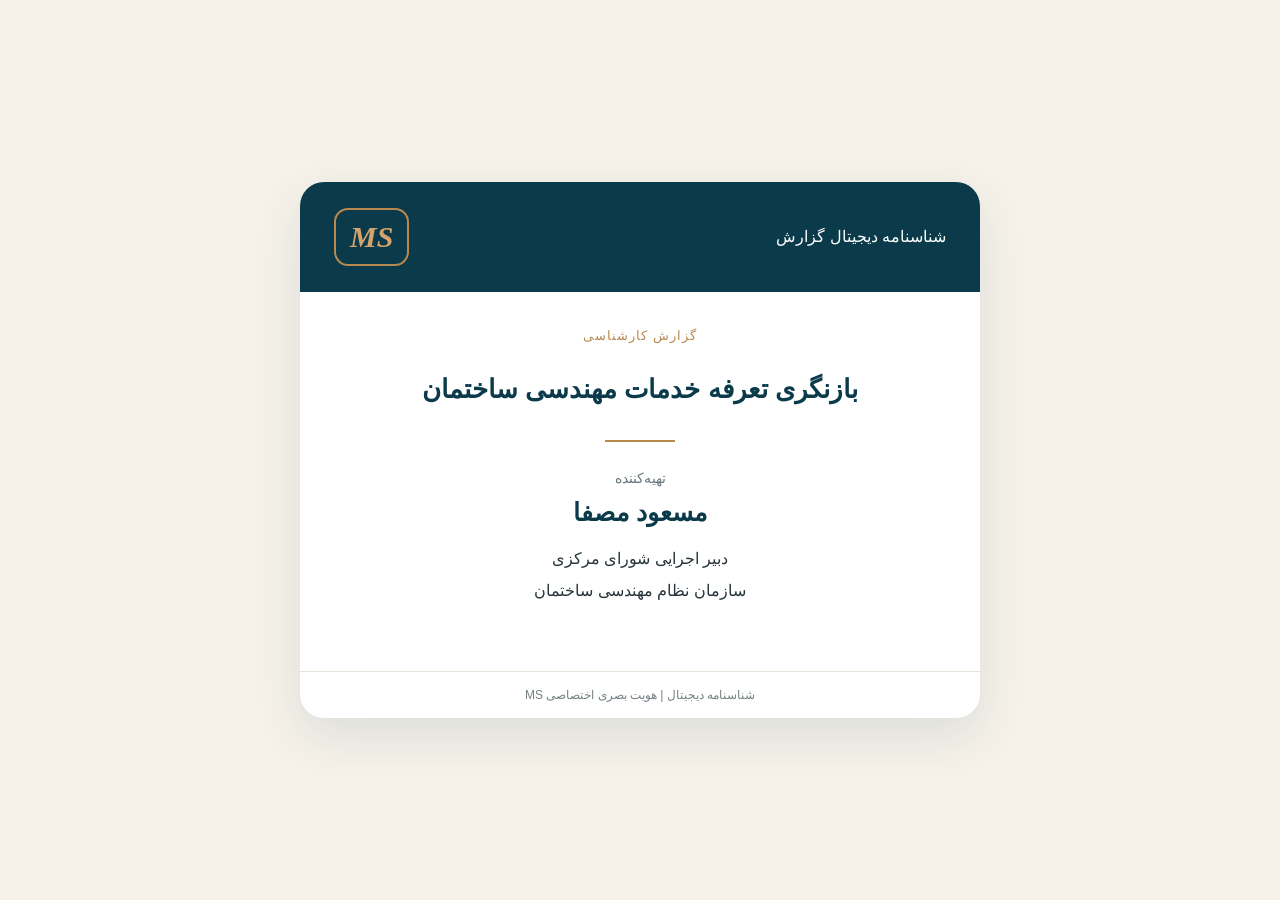
==== engineering-fees.html @ 3607b26f "Add files via upload" ====
<!doctype html><html lang="fa" dir="rtl"><head><meta charset="utf-8"><meta name="viewport" content="width=device-width,initial-scale=1"><title>شناسنامه | بازنگری تعرفه خدمات مهندسی ساختمان</title><style>*{box-sizing:border-box}body{margin:0;background:#f6f2ea;color:#27343a;font-family:Tahoma,Arial,sans-serif;min-height:100vh;display:grid;place-items:center}.card{width:min(94vw,680px);background:#fff;border-radius:24px;overflow:hidden;box-shadow:0 18px 50px #0b3b4a1c}.head{background:#0b3b4a;color:white;padding:26px 34px;display:flex;justify-content:space-between;align-items:center}.mark{border:2px solid #b8894f;border-radius:14px;padding:10px 14px;font:italic bold 30px Georgia;color:#d4a46c}.body{padding:36px 40px 48px;text-align:center}.eyebrow{color:#b8894f;font-size:13px;letter-spacing:1px}h1{font-size:26px;line-height:1.9;color:#0b3b4a;margin:22px 0 26px}.rule{height:2px;width:70px;background:#b8894f;margin:0 auto 28px}.label{color:#68777c;font-size:14px}h2{font-size:25px;color:#0b3b4a;margin:12px 0}p{line-height:2;font-size:16px}footer{border-top:1px solid #e7e2d8;padding:16px;text-align:center;font-size:12px;color:#748184}@media(max-width:480px){.body{padding:25px 20px}h1{font-size:21px}h2{font-size:22px}}</style></head><body><article class="card"><header class="head"><span>شناسنامه دیجیتال گزارش</span><span class="mark" aria-label="نشان مفهومی MS">MS</span></header><section class="body"><div class="eyebrow">گزارش کارشناسی</div><h1>بازنگری تعرفه خدمات مهندسی ساختمان</h1><div class="rule"></div><div class="label">تهیه‌کننده</div><h2>مسعود مصفا</h2><p>دبیر اجرایی شورای مرکزی<br>سازمان نظام مهندسی ساختمان</p></section><footer>شناسنامه دیجیتال | هویت بصری اختصاصی MS</footer></article></body></html>
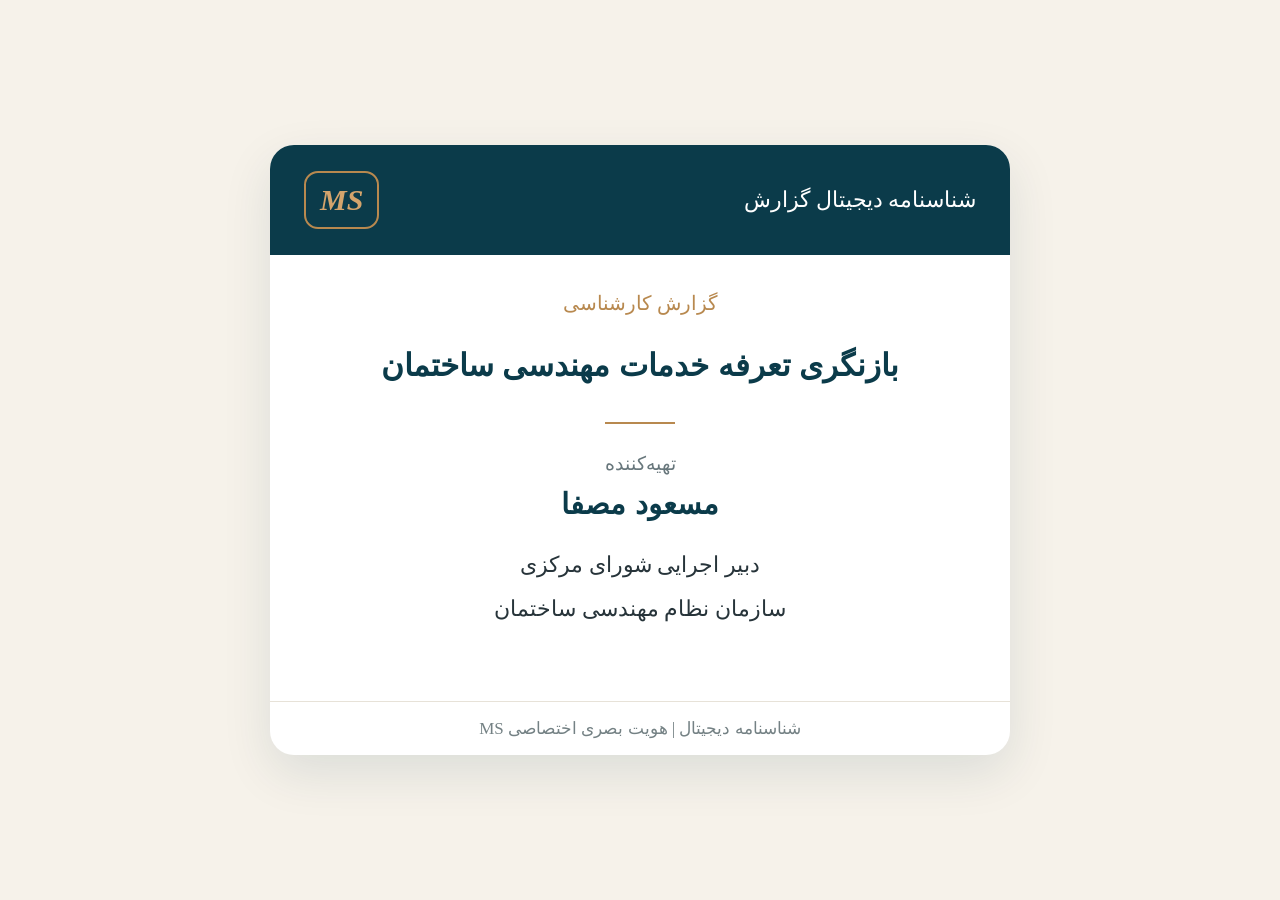
==== commit cb2c701b: "Add files via upload" ====
--- a/engineering-fees.html
+++ b/engineering-fees.html
@@ -1 +1 @@
-<!doctype html><html lang="fa" dir="rtl"><head><meta charset="utf-8"><meta name="viewport" content="width=device-width,initial-scale=1"><title>شناسنامه | بازنگری تعرفه خدمات مهندسی ساختمان</title><style>*{box-sizing:border-box}body{margin:0;background:#f6f2ea;color:#27343a;font-family:Tahoma,Arial,sans-serif;min-height:100vh;display:grid;place-items:center}.card{width:min(94vw,680px);background:#fff;border-radius:24px;overflow:hidden;box-shadow:0 18px 50px #0b3b4a1c}.head{background:#0b3b4a;color:white;padding:26px 34px;display:flex;justify-content:space-between;align-items:center}.mark{border:2px solid #b8894f;border-radius:14px;padding:10px 14px;font:italic bold 30px Georgia;color:#d4a46c}.body{padding:36px 40px 48px;text-align:center}.eyebrow{color:#b8894f;font-size:13px;letter-spacing:1px}h1{font-size:26px;line-height:1.9;color:#0b3b4a;margin:22px 0 26px}.rule{height:2px;width:70px;background:#b8894f;margin:0 auto 28px}.label{color:#68777c;font-size:14px}h2{font-size:25px;color:#0b3b4a;margin:12px 0}p{line-height:2;font-size:16px}footer{border-top:1px solid #e7e2d8;padding:16px;text-align:center;font-size:12px;color:#748184}@media(max-width:480px){.body{padding:25px 20px}h1{font-size:21px}h2{font-size:22px}}</style></head><body><article class="card"><header class="head"><span>شناسنامه دیجیتال گزارش</span><span class="mark" aria-label="نشان مفهومی MS">MS</span></header><section class="body"><div class="eyebrow">گزارش کارشناسی</div><h1>بازنگری تعرفه خدمات مهندسی ساختمان</h1><div class="rule"></div><div class="label">تهیه‌کننده</div><h2>مسعود مصفا</h2><p>دبیر اجرایی شورای مرکزی<br>سازمان نظام مهندسی ساختمان</p></section><footer>شناسنامه دیجیتال | هویت بصری اختصاصی MS</footer></article></body></html>
+<!doctype html><html lang="fa" dir="rtl"><head><meta charset="utf-8"><meta name="viewport" content="width=device-width,initial-scale=1"><title>شناسنامه | بازنگری تعرفه خدمات مهندسی ساختمان</title><style>:root{--teal:#0b3b4a;--copper:#b8894f;--cream:#f6f2ea}*{box-sizing:border-box}body{margin:0;background:var(--cream);color:#27343a;font-family:'B Nazanin','BNazanin','Nazanin',Tahoma,serif;min-height:100vh;display:grid;place-items:center}.card{width:min(94vw,740px);background:#fff;border-radius:24px;overflow:hidden;box-shadow:0 18px 50px #0b3b4a1c}.head{background:var(--teal);color:white;padding:26px 34px;display:flex;justify-content:space-between;align-items:center;font-size:22px}.mark{border:2px solid var(--copper);border-radius:14px;padding:10px 14px;font:italic bold 30px Georgia;color:#d4a46c}.body{padding:36px 40px 48px;text-align:center}.eyebrow{color:var(--copper);font-size:20px}.body h1{font-family:'B Titr','BTitr','B Titr Bold',Tahoma,sans-serif;font-weight:900;font-size:31px;line-height:1.9;color:var(--teal);margin:22px 0 26px}.rule{height:2px;width:70px;background:var(--copper);margin:0 auto 28px}.label{color:#68777c;font-size:19px}h2{font-family:'B Titr','BTitr','B Titr Bold',Tahoma,sans-serif;font-weight:900;font-size:29px;color:var(--teal);margin:12px 0}p{line-height:2;font-size:22px}footer{border-top:1px solid #e7e2d8;padding:16px;text-align:center;font-size:17px;color:#748184}@media(max-width:480px){.head{padding:18px;font-size:17px}.body{padding:25px 20px}.body h1{font-size:24px}h2{font-size:25px}p{font-size:19px}}</style></head><body><article class="card"><header class="head"><span>شناسنامه دیجیتال گزارش</span><span class="mark" aria-label="نشان مفهومی MS">MS</span></header><section class="body"><div class="eyebrow">گزارش کارشناسی</div><h1>بازنگری تعرفه خدمات مهندسی ساختمان</h1><div class="rule"></div><div class="label">تهیه‌کننده</div><h2>مسعود مصفا</h2><p>دبیر اجرایی شورای مرکزی<br>سازمان نظام مهندسی ساختمان</p></section><footer>شناسنامه دیجیتال | هویت بصری اختصاصی MS</footer></article></body></html>
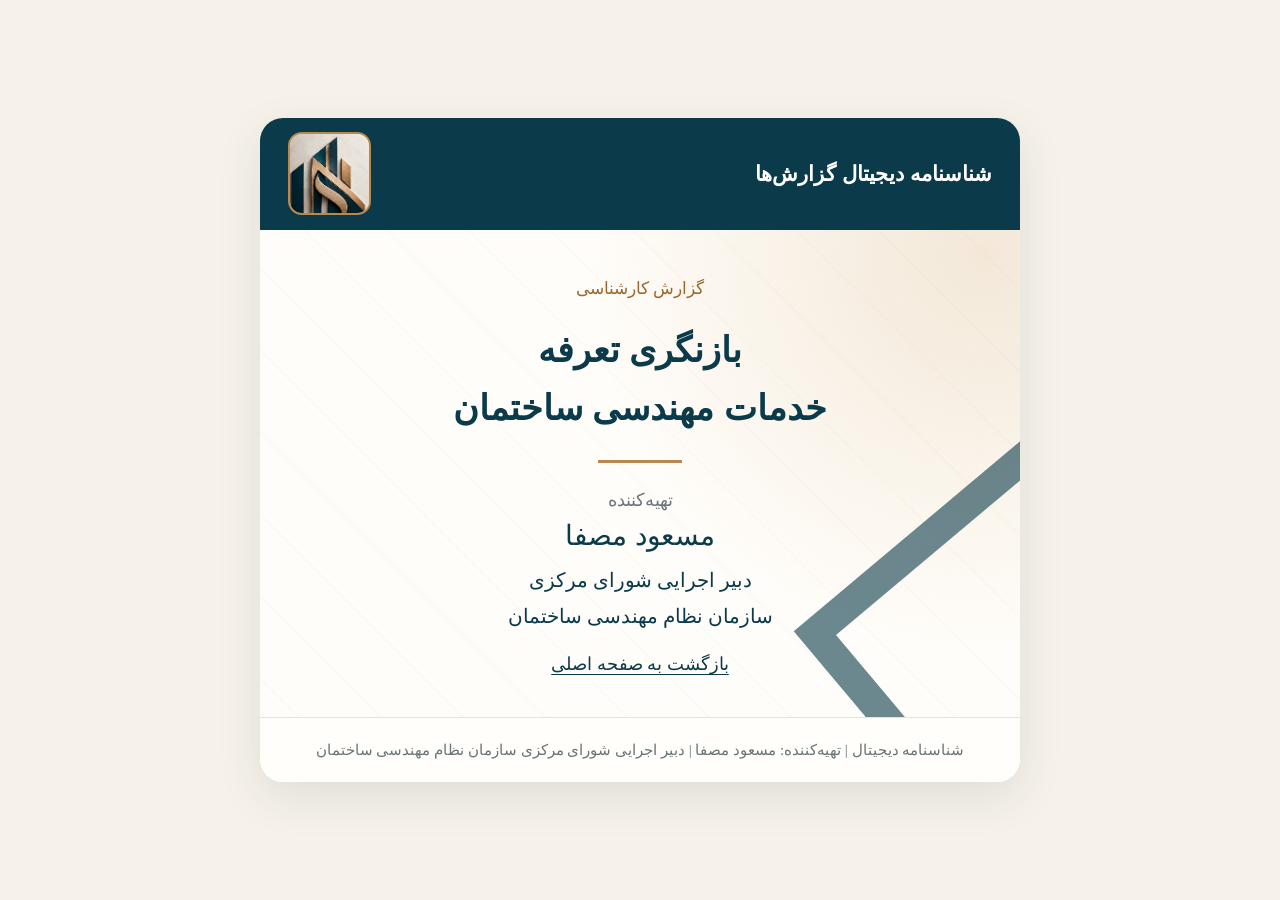
==== commit d917809b: "Add files via upload" ====
--- a/engineering-fees.html
+++ b/engineering-fees.html
@@ -1 +1 @@
-<!doctype html><html lang="fa" dir="rtl"><head><meta charset="utf-8"><meta name="viewport" content="width=device-width,initial-scale=1"><title>شناسنامه | بازنگری تعرفه خدمات مهندسی ساختمان</title><style>:root{--teal:#0b3b4a;--copper:#b8894f;--cream:#f6f2ea}*{box-sizing:border-box}body{margin:0;background:var(--cream);color:#27343a;font-family:'B Nazanin','BNazanin','Nazanin',Tahoma,serif;min-height:100vh;display:grid;place-items:center}.card{width:min(94vw,740px);background:#fff;border-radius:24px;overflow:hidden;box-shadow:0 18px 50px #0b3b4a1c}.head{background:var(--teal);color:white;padding:26px 34px;display:flex;justify-content:space-between;align-items:center;font-size:22px}.mark{border:2px solid var(--copper);border-radius:14px;padding:10px 14px;font:italic bold 30px Georgia;color:#d4a46c}.body{padding:36px 40px 48px;text-align:center}.eyebrow{color:var(--copper);font-size:20px}.body h1{font-family:'B Titr','BTitr','B Titr Bold',Tahoma,sans-serif;font-weight:900;font-size:31px;line-height:1.9;color:var(--teal);margin:22px 0 26px}.rule{height:2px;width:70px;background:var(--copper);margin:0 auto 28px}.label{color:#68777c;font-size:19px}h2{font-family:'B Titr','BTitr','B Titr Bold',Tahoma,sans-serif;font-weight:900;font-size:29px;color:var(--teal);margin:12px 0}p{line-height:2;font-size:22px}footer{border-top:1px solid #e7e2d8;padding:16px;text-align:center;font-size:17px;color:#748184}@media(max-width:480px){.head{padding:18px;font-size:17px}.body{padding:25px 20px}.body h1{font-size:24px}h2{font-size:25px}p{font-size:19px}}</style></head><body><article class="card"><header class="head"><span>شناسنامه دیجیتال گزارش</span><span class="mark" aria-label="نشان مفهومی MS">MS</span></header><section class="body"><div class="eyebrow">گزارش کارشناسی</div><h1>بازنگری تعرفه خدمات مهندسی ساختمان</h1><div class="rule"></div><div class="label">تهیه‌کننده</div><h2>مسعود مصفا</h2><p>دبیر اجرایی شورای مرکزی<br>سازمان نظام مهندسی ساختمان</p></section><footer>شناسنامه دیجیتال | هویت بصری اختصاصی MS</footer></article></body></html>
+<!doctype html><html lang="fa" dir="rtl"><head><meta charset="utf-8"><meta name="viewport" content="width=device-width,initial-scale=1"><meta name="theme-color" content="#0B3B4A"><title>بازنگری تعرفه خدمات مهندسی ساختمان | شناسنامه دیجیتال</title><link rel="stylesheet" href="style.css"></head><body><main class="card report"><header class="head"><strong>شناسنامه دیجیتال گزارش‌ها</strong><div class="brand"><img src="ms-logo.png" alt="نشان اختصاصی معماری MS"></div></header><section class="content"><div class="body"><p class="eyebrow">گزارش کارشناسی</p><h1 class="title">بازنگری تعرفه<br>خدمات مهندسی ساختمان</h1><div class="rule"></div><p class="small-label">تهیه‌کننده</p><p class="person">مسعود مصفا</p><p class="role">دبیر اجرایی شورای مرکزی<br>سازمان نظام مهندسی ساختمان</p><a class="back" href="index.html">بازگشت به صفحه اصلی</a></div></section><footer class="foot">شناسنامه دیجیتال | تهیه‌کننده: مسعود مصفا | دبیر اجرایی شورای مرکزی سازمان نظام مهندسی ساختمان</footer></main></body></html>
--- a/style.css
+++ b/style.css
@@ -0,0 +1 @@
+:root{--petrol:#0B3B4A;--copper:#B8894F;--cream:#F6F2EA;--ink:#2D2F33;--muted:#6f7577}*{box-sizing:border-box}html{direction:rtl}body{margin:0;background:var(--cream);color:var(--petrol);font-family:'B Nazanin','BNazanin',Tahoma,serif;min-height:100vh;display:grid;place-items:center;padding:30px 14px}a{color:inherit}.card{width:min(100%,760px);min-height:610px;background:#fffdf9;border-radius:23px;overflow:hidden;box-shadow:0 15px 45px #24343a1a;display:flex;flex-direction:column}.head{height:112px;background:var(--petrol);display:flex;align-items:center;justify-content:space-between;padding:16px 28px;gap:16px;color:white}.head strong{font-family:'B Titr','BTitr',Tahoma,sans-serif;font-size:21px}.brand{width:83px;height:83px;border-radius:14px;background:#f5f0e7;border:2px solid var(--copper);display:grid;place-items:center;overflow:hidden;flex:none}.brand img{display:block;width:100%;height:100%;object-fit:cover}.content{flex:1;position:relative;isolation:isolate;display:flex;align-items:center;justify-content:center;text-align:center;padding:48px 34px 42px;overflow:hidden;background:radial-gradient(circle at 5% 12%,#e6ecea 0,transparent 45%),#fffdf9}.content:before{content:'';position:absolute;inset:0;z-index:-2;opacity:.21;background-image:repeating-linear-gradient(45deg,transparent 0 26px,#b8894f24 27px,#b8894f24 28px,transparent 29px 58px)}.content:after{content:'';position:absolute;left:-80px;bottom:-50px;width:265px;height:280px;z-index:-1;transform:rotate(40deg);border:30px solid var(--petrol);box-shadow:35px 0 0 -5px var(--copper),70px 0 0 -12px var(--petrol);opacity:.83}.body{width:100%;max-width:590px;position:relative}.eyebrow{color:#9b672d;font-size:17px;margin:0 0 22px}.title{font-family:'B Titr','BTitr',Tahoma,sans-serif;font-size:clamp(26px,4.4vw,35px);line-height:1.65;margin:0;color:var(--petrol)}.rule{height:3px;width:84px;background:var(--copper);margin:24px auto 26px}.desc{font-size:21px;line-height:1.8;margin:0 0 22px}.action{display:inline-flex;align-items:center;gap:12px;justify-content:center;max-width:100%;padding:13px 23px;border:1px solid var(--copper);border-radius:10px;background:var(--petrol);color:#fff;text-decoration:none;font-size:20px;line-height:1.7;box-shadow:0 5px 12px #0b3b4a22}.action:hover{background:#145263}.person{font-family:'B Titr','BTitr',Tahoma,sans-serif;font-size:28px;margin:8px 0 10px}.role{font-size:20px;line-height:1.8;margin:0 0 19px}.back{font-size:18px;text-underline-offset:4px}.foot{min-height:65px;border-top:1px solid #e7e1d8;display:flex;align-items:center;justify-content:center;text-align:center;padding:13px 20px;font-size:15px;color:#687477;background:#fffefa}.small-label{font-size:18px;color:#6c777c;margin:0}.architectural{position:absolute;inset:0;z-index:-1;pointer-events:none;overflow:hidden}.architectural svg{position:absolute;bottom:0;left:0;width:220px;opacity:.13}.report .content:after{left:auto;right:-170px;bottom:-110px;transform:rotate(-40deg);opacity:.6}.report .content{background:radial-gradient(circle at 95% 5%,#f3e8d8 0,transparent 46%),#fffdf9}@media(max-width:600px){body{padding:14px 10px;display:block}.card{min-height:min(680px,calc(100svh - 28px));border-radius:18px}.head{height:88px;padding:10px 16px}.head strong{font-size:16px}.brand{width:65px;height:65px}.content{padding:35px 19px}.content:after{opacity:.3;width:180px;height:200px}.eyebrow{font-size:15px;margin-bottom:13px}.title{font-size:clamp(23px,7vw,31px)}.desc{font-size:18px}.action{font-size:17px;padding:12px 13px}.person{font-size:25px}.role{font-size:18px}.foot{font-size:13px;min-height:55px}.rule{margin:17px auto 20px}}@media(max-width:360px){.head strong{font-size:14px}.title{font-size:22px}.content{padding:28px 12px}}
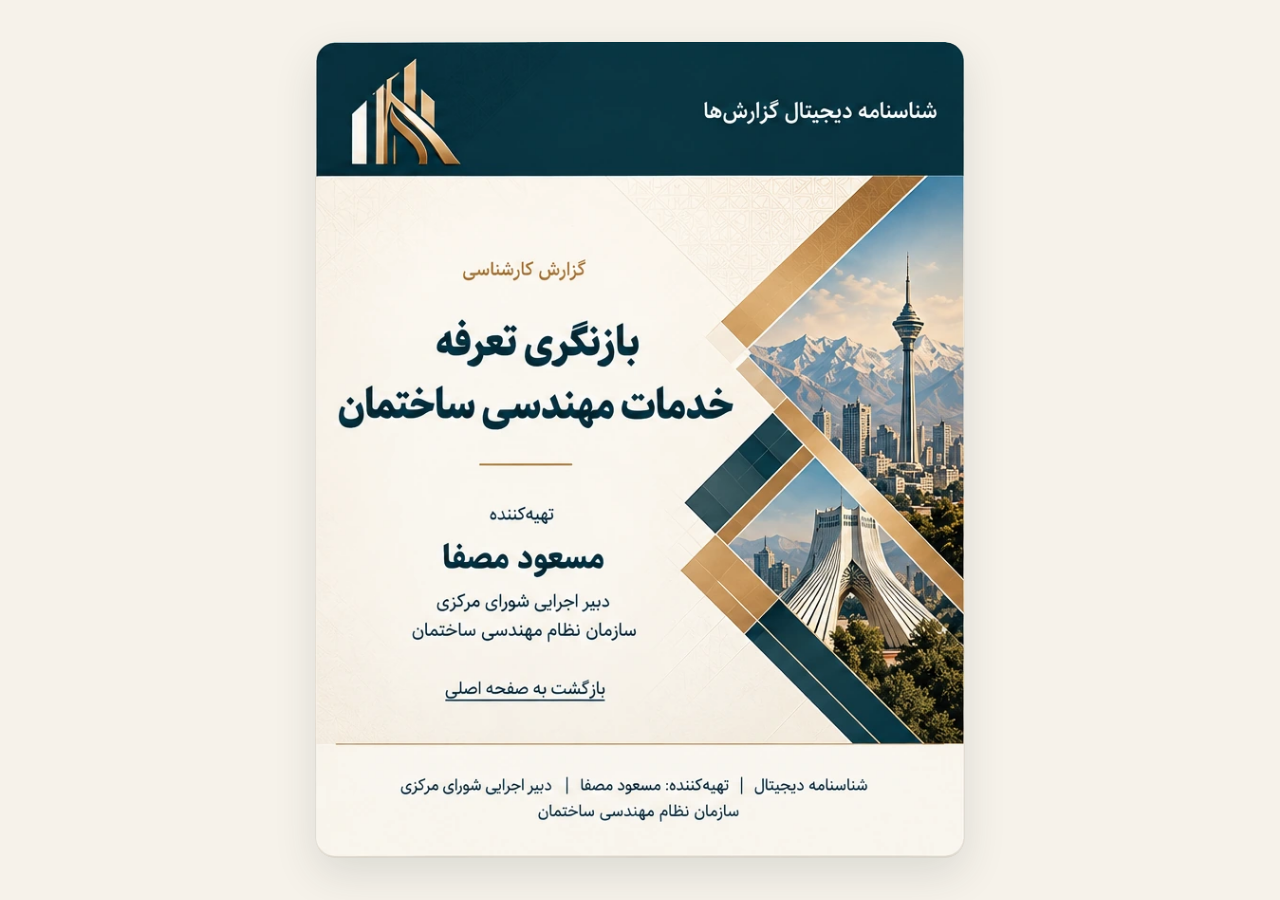
==== commit b4990ca7: "Add files via upload" ====
--- a/engineering-fees.html
+++ b/engineering-fees.html
@@ -1 +1,4 @@
-<!doctype html><html lang="fa" dir="rtl"><head><meta charset="utf-8"><meta name="viewport" content="width=device-width,initial-scale=1"><meta name="theme-color" content="#0B3B4A"><title>بازنگری تعرفه خدمات مهندسی ساختمان | شناسنامه دیجیتال</title><link rel="stylesheet" href="style.css"></head><body><main class="card report"><header class="head"><strong>شناسنامه دیجیتال گزارش‌ها</strong><div class="brand"><img src="ms-logo.png" alt="نشان اختصاصی معماری MS"></div></header><section class="content"><div class="body"><p class="eyebrow">گزارش کارشناسی</p><h1 class="title">بازنگری تعرفه<br>خدمات مهندسی ساختمان</h1><div class="rule"></div><p class="small-label">تهیه‌کننده</p><p class="person">مسعود مصفا</p><p class="role">دبیر اجرایی شورای مرکزی<br>سازمان نظام مهندسی ساختمان</p><a class="back" href="index.html">بازگشت به صفحه اصلی</a></div></section><footer class="foot">شناسنامه دیجیتال | تهیه‌کننده: مسعود مصفا | دبیر اجرایی شورای مرکزی سازمان نظام مهندسی ساختمان</footer></main></body></html>
+<!doctype html>
+<html lang="fa" dir="rtl"><head><meta charset="utf-8"><meta name="viewport" content="width=device-width,initial-scale=1"><meta name="theme-color" content="#0B3B4A"><title>بازنگری تعرفه خدمات مهندسی ساختمان | مسعود مصفا</title>
+<style>*{box-sizing:border-box}html{background:#F6F2EA}body{margin:0;min-height:100svh;display:grid;place-items:center;padding:24px 14px;background:#F6F2EA;font-family:Tahoma,sans-serif}.card{position:relative;width:min(100%,650px);aspect-ratio:685/860;overflow:hidden;border-radius:20px;box-shadow:0 16px 42px #24343a20;background:#F6F2EA}.card img{display:block;width:100%;height:100%;object-fit:fill}.action{position:absolute;top:75.800%;height:6.300%;left:19%;width:62%;border-radius:9px;cursor:pointer;outline-offset:4px}.action:focus-visible{outline:3px solid #B8894F;background:#ffffff22}.sr-only{position:absolute;width:1px;height:1px;padding:0;margin:-1px;overflow:hidden;clip:rect(0,0,0,0);white-space:nowrap;border:0}@media(max-width:600px){body{padding:12px 7px}.card{border-radius:12px}}</style></head>
+<body><main class="card" aria-label="بازنگری تعرفه خدمات مهندسی ساختمان"><img alt="طرح تصویری شناسنامه دیجیتال گزارش‌ها؛ تهیه‌کننده مسعود مصفا، دبیر اجرایی شورای مرکزی سازمان نظام مهندسی ساختمان" src="[data-uri]"><a class="action" href="index.html" aria-label="بازگشت به صفحه اصلی" title="بازگشت به صفحه اصلی"><span class="sr-only">بازگشت به صفحه اصلی</span></a></main></body></html>
